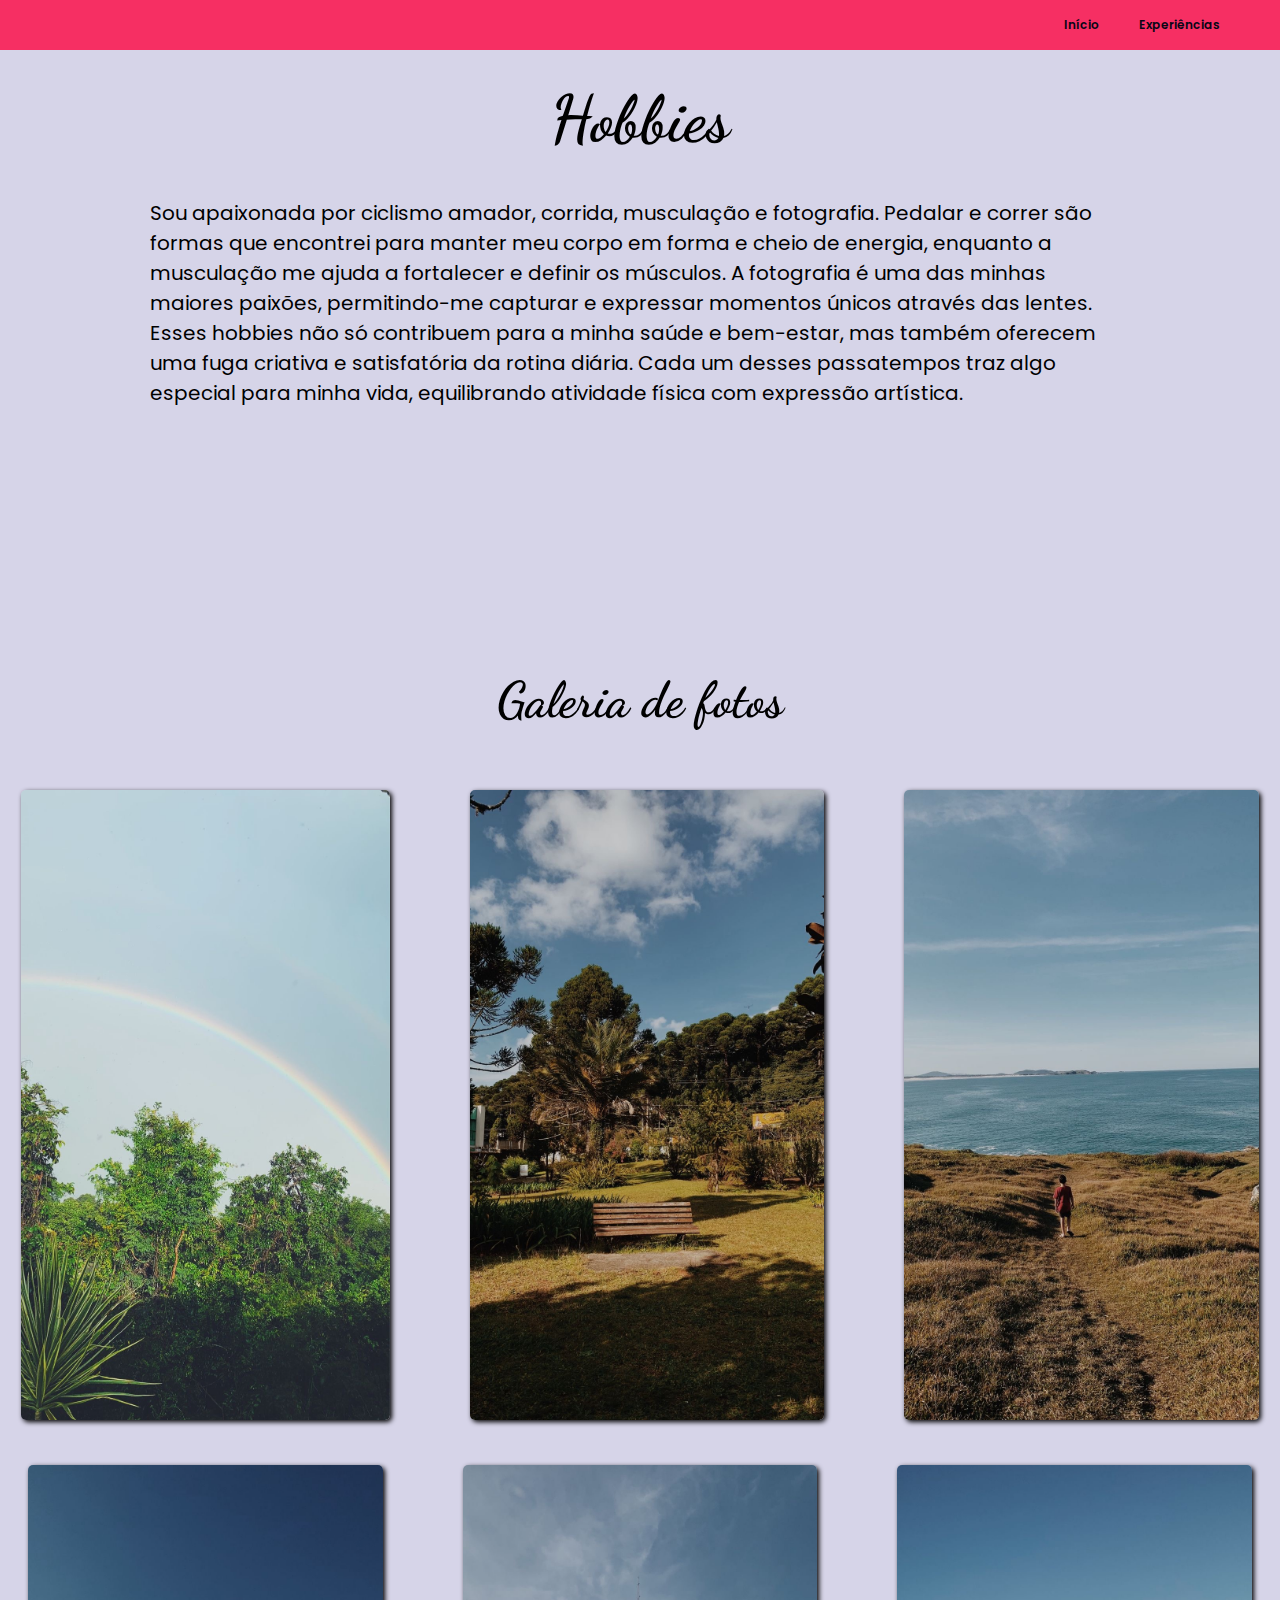
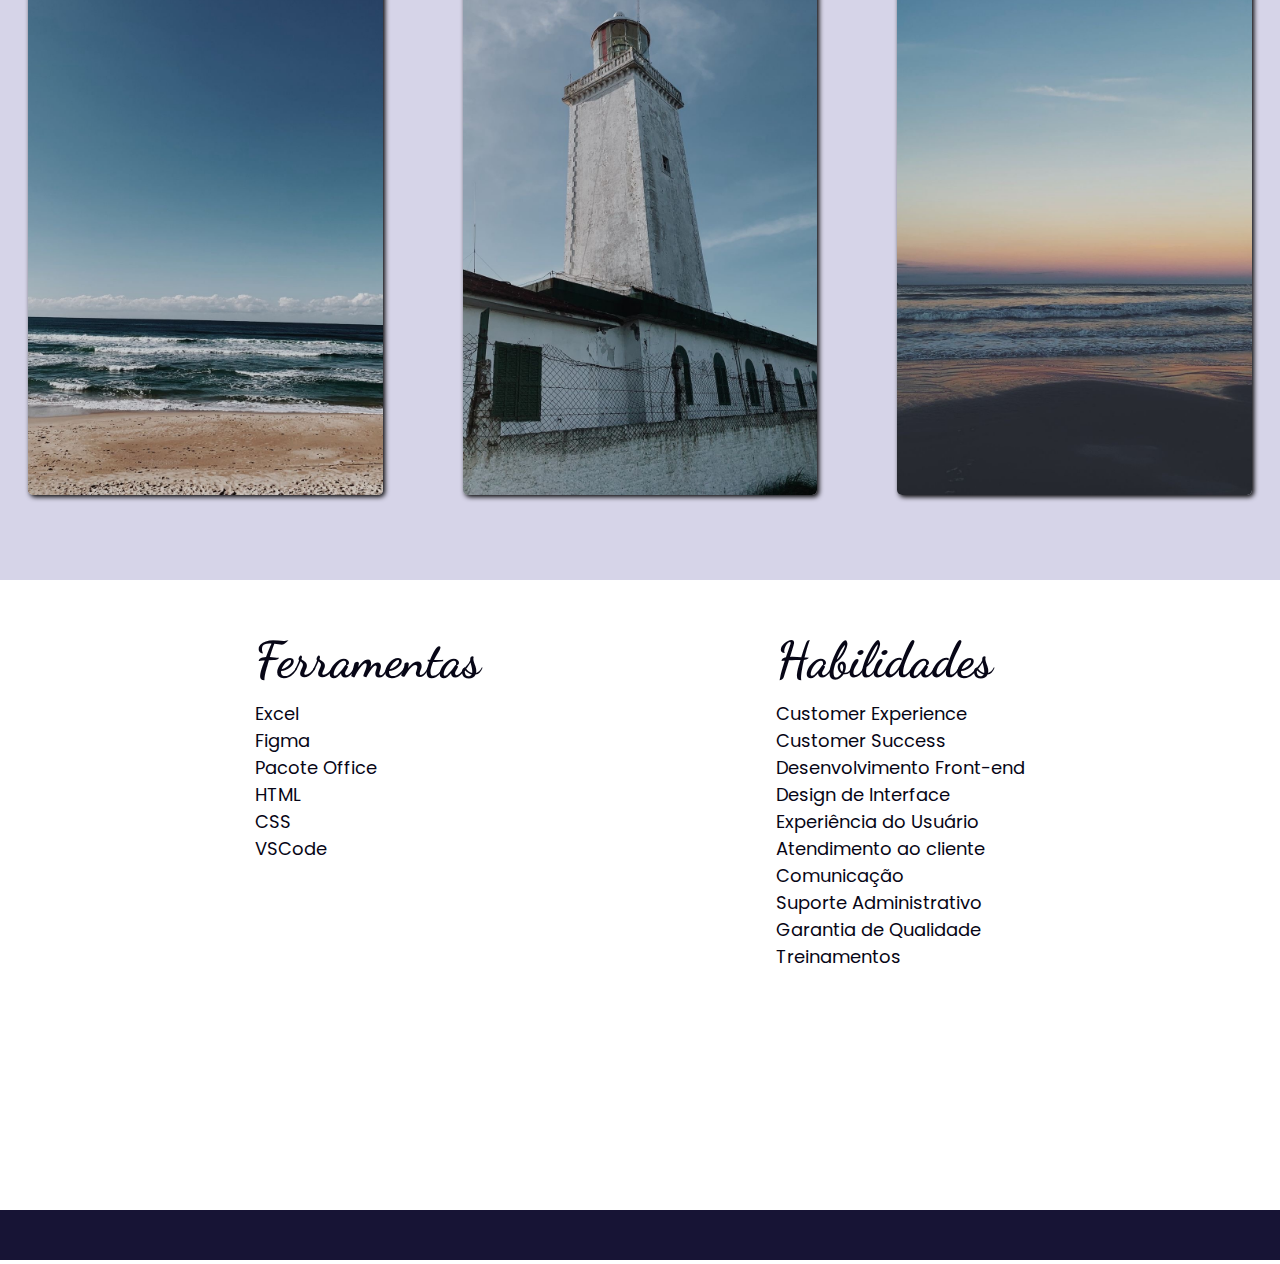
==== assets/Pages/hobbies.html @ 2f1df929 "Primeiro commit Projeto Desenvolvimento Web" ====
<!DOCTYPE html>
<html lang="pt-br">
<head>
    <meta charset="UTF-8">
    <meta name="viewport" content="width=device-width, initial-scale=1.0">
    <title>Hobbies</title>

    <link rel="stylesheet" href="https://cdnjs.cloudflare.com/ajax/libs/font-awesome/6.6.0/css/all.min.css" integrity="sha512-Kc323vGBEqzTmouAECnVceyQqyqdsSiqLQISBL29aUW4U/M7pSPA/gEUZQqv1cwx4OnYxTxve5UMg5GT6L4JJg==" crossorigin="anonymous" referrerpolicy="no-referrer" />

    <link rel="preconnect" href="https://fonts.googleapis.com">
    <link rel="preconnect" href="https://fonts.gstatic.com" crossorigin>
    <link href="https://fonts.googleapis.com/css2?family=Dancing+Script:wght@400..700&display=swap" rel="stylesheet">

    <link rel="preconnect" href="https://fonts.googleapis.com">
    <link rel="preconnect" href="https://fonts.gstatic.com" crossorigin>
    <link href="https://fonts.googleapis.com/css2?family=Poppins:ital,wght@0,100;0,200;0,300;0,400;0,500;0,600;0,700;0,800;0,900;1,100;1,200;1,300;1,400;1,500;1,600;1,700;1,800;1,900&display=swap" rel="stylesheet">

    <link rel="stylesheet" href="../../assets/CSS/hobbies.css">

</head>

<body>
<!-- ínicio do header  -->
    <header class="header">
        <h1>
            <a href="../../index.html"><i class="fa-solid fa-a"></i><i class="fa-solid fa-r"></i></a>
        </h1>

        <nav>
            <ul>
                <li><a href="../../index.html">Início</a></li>
                <li><a href="./experiências.html">Experiências</a></li>
            </ul>
        </nav>
    </header>
<!-- fim do header  -->

<!-- início do main  -->
    <main class="main">
        <h1>Hobbies</h1>
        <p>Sou apaixonada por ciclismo amador, corrida, musculação e fotografia. Pedalar e correr são formas que encontrei para manter meu corpo em forma e cheio de energia, enquanto a musculação me ajuda a fortalecer e definir os músculos. A fotografia é uma das minhas maiores paixões, permitindo-me capturar e expressar momentos únicos através das lentes. Esses hobbies não só contribuem para a minha saúde e bem-estar, mas também oferecem uma fuga criativa e satisfatória da rotina diária. Cada um desses passatempos traz algo especial para minha vida, equilibrando atividade física com expressão artística.</p>
    </main>
<!-- fim do main  -->

<!-- cards  -->
    <div class="section">
        <h1>Galeria de fotos</h1>
        <div class="cards1">
            <div class="card card1">
                <img src="../Images/fotoarcoíris.JPEG" alt="foto do arco íris">
            </div>
            <div class="card card2">
                <img src="../Images/fotobanco.JPEG" alt="foto de um banco em um jardim">
            </div>
            <div class="card card3">
                <img src="../Images/imagempraia.JPEG" alt="foto de uma praia">
            </div>
        </div>    
        <div class="cards2">
            <div class="card card4">
                <img src="../Images/fotomar.JPEG" alt="foto de menino na praia">
            </div>
            <div class="card card5">
                <img src="../Images/imagemfarol.JPEG" alt="foto de um farol">
            </div>
            <div class="card card6">
                <img src="../Images/imagempordosol.JPEG" alt="foto de por do sol">
            </div>
        </div>
    </div>
<!-- fim cards  -->
    
<!-- início article     -->
    <article class="article">
        <div class="box1">
            <h1>Ferramentas</h1>
            <ul>
                <li>Excel</li>
                <li>Figma</li>
                <li>Pacote Office</li>
                <li>HTML</li>
                <li>CSS</li>
                <li>VSCode</li>
            </ul>
        </div>
        <div class="box2">
            <h1>Habilidades</h1>
            <ul>
                <li>Customer Experience</li>
                <li>Customer Success</li>
                <li>Desenvolvimento Front-end</li>
                <li>Design de Interface</li>
                <li>Experiência do Usuário</li>
                <li>Atendimento ao cliente</li>
                <li>Comunicação</li>
                <li>Suporte Administrativo</li>
                <li>Garantia de Qualidade</li>
                <li>Treinamentos</li>
            </ul>
        </div>
    </article>
<!-- fim articles  -->

<!-- início do footer  -->
<footer class="footer">
    <nav>
        <ul>
            <li><a href="https://www.instagram.com/alinerferr?igsh=MTB2ajNmM253OGowMQ%3D%3D&utm_source=qr" target="_blank"><i class="fa-brands fa-instagram"></i></a></li>
            <li><a href="https://www.linkedin.com/in/aline-rocha-2189471b1" target="_blank"><i class="fa-brands fa-linkedin"></i></a></li>
            <li><a href="tel:41988330864" target="_blank"><i class="fa-brands fa-whatsapp"></i></a></li>
        </ul>
    </nav>
    <h1>
        <a href="../../index.html"><i class="fa-solid fa-chevron-left"></i></a>
    </h1><a href="./experiências.html"><i class="fa-solid fa-chevron-right"></i></a>
</footer>
<!-- fim do footeer  -->

</body>
</html>
---- assets/CSS/hobbies.css ----
* {
    margin: 0;
    padding: 0;
    box-sizing: border-box;
}

:root {
    --bg-color-lightest: RGB(255, 255, 255);
    --bg-color-light: RGB(214, 212, 232);
    --bg-color-mid: RGB(143, 138, 192);
    --bg-color-dark: RGB(23, 20, 53);
    --bg-color-darkest: RGB(7, 6, 22);
    --bg-color-brand: RGB(246, 47, 99);
}

html {
    font-size: 62.5%;
}

body {
    font-family: "Poppins", sans-serif;
}

.header a {
    color: var(--bg-color-darkest);
    text-decoration: none;
}

.header a:hover {
    color: var(--bg-color-lightest);
    transition: .5s;
}

ul {
    list-style: none;
}

.header {
    width: 100%;
    height: 5rem;
    background-color: var(--bg-color-brand);
    color: var(--bg-color-darkest);
    display: flex;
    align-items: center;
    justify-content: space-between;
    position: fixed;
}

.header h1 {
    margin: 10rem;
    padding: 4rem;
}

.header ul {
    margin: 5rem;
    padding: 1rem;
    font-size: 1.2rem;
    font-weight: 600;
    display: flex;
    gap: 4rem;
}

.main {
    width: 100%;
    height: 70vh;
    background-color: var(--bg-color-light);
}

.main h1 {
    font-size: 6.5rem;
    font-family: "Dancing Script", cursive;
    text-align: center;
    padding: 8rem 8rem 4rem 8rem;
}

.main p {
    font-size: 2rem;
    padding: 0rem 15rem 1rem 15rem;
}

.section {
    width: 100%;
    height: 100%;
    background-color: var(--bg-color-light);
}

.cards1 {
    display: flex;
    align-items: center;
    justify-content: center;
    gap: 8rem;
    padding: 2rem;
    
}

.cards2 {
    display: flex;
    align-items: center;
    justify-content: center;
    gap: 8rem;
    padding: 2rem 2rem 8rem 2rem;  
}

img {
    height: 70vh;
    border-radius: 5px;
    box-shadow: 2px 2px 5px;
}

.section h1 {
    font-family: "Dancing Script", cursive;
    font-size: 5rem;
    text-align: center;
    padding: 4rem;
}

.article {
    width: 100%;
    height: 70vh;
    background-color: var(--bg-color-lightest);
    color: var(--bg-color-darkest);
    display: flex;
    align-items:flex-center;
    justify-content: space-evenly;
}

.article h1 {
    font-family: "Dancing Script", cursive;
    font-size: 5rem;
    padding: 5rem 4rem 1rem 4rem;
}

.article li {
    font-size: 1.8rem;
    padding: 0px 4rem;
}

.footer {
    width: 100%;
    height: 5rem;
    background-color: var(--bg-color-dark);
    display: flex;
    align-items: center;
    justify-content: space-between;
}

.footer ul {
    display: flex;
    gap: 1.5rem;
}

.footer h1 {
    margin: 2rem;
    padding: 1rem;
}

.footer a {
    color: var(--bg-color-lightest);
    font-size: 2.5rem;
    margin: 5rem;
    padding: 1rem;
}

.footer a:hover {
    color: var(--bg-color-brand);
    transition: .5s;
}
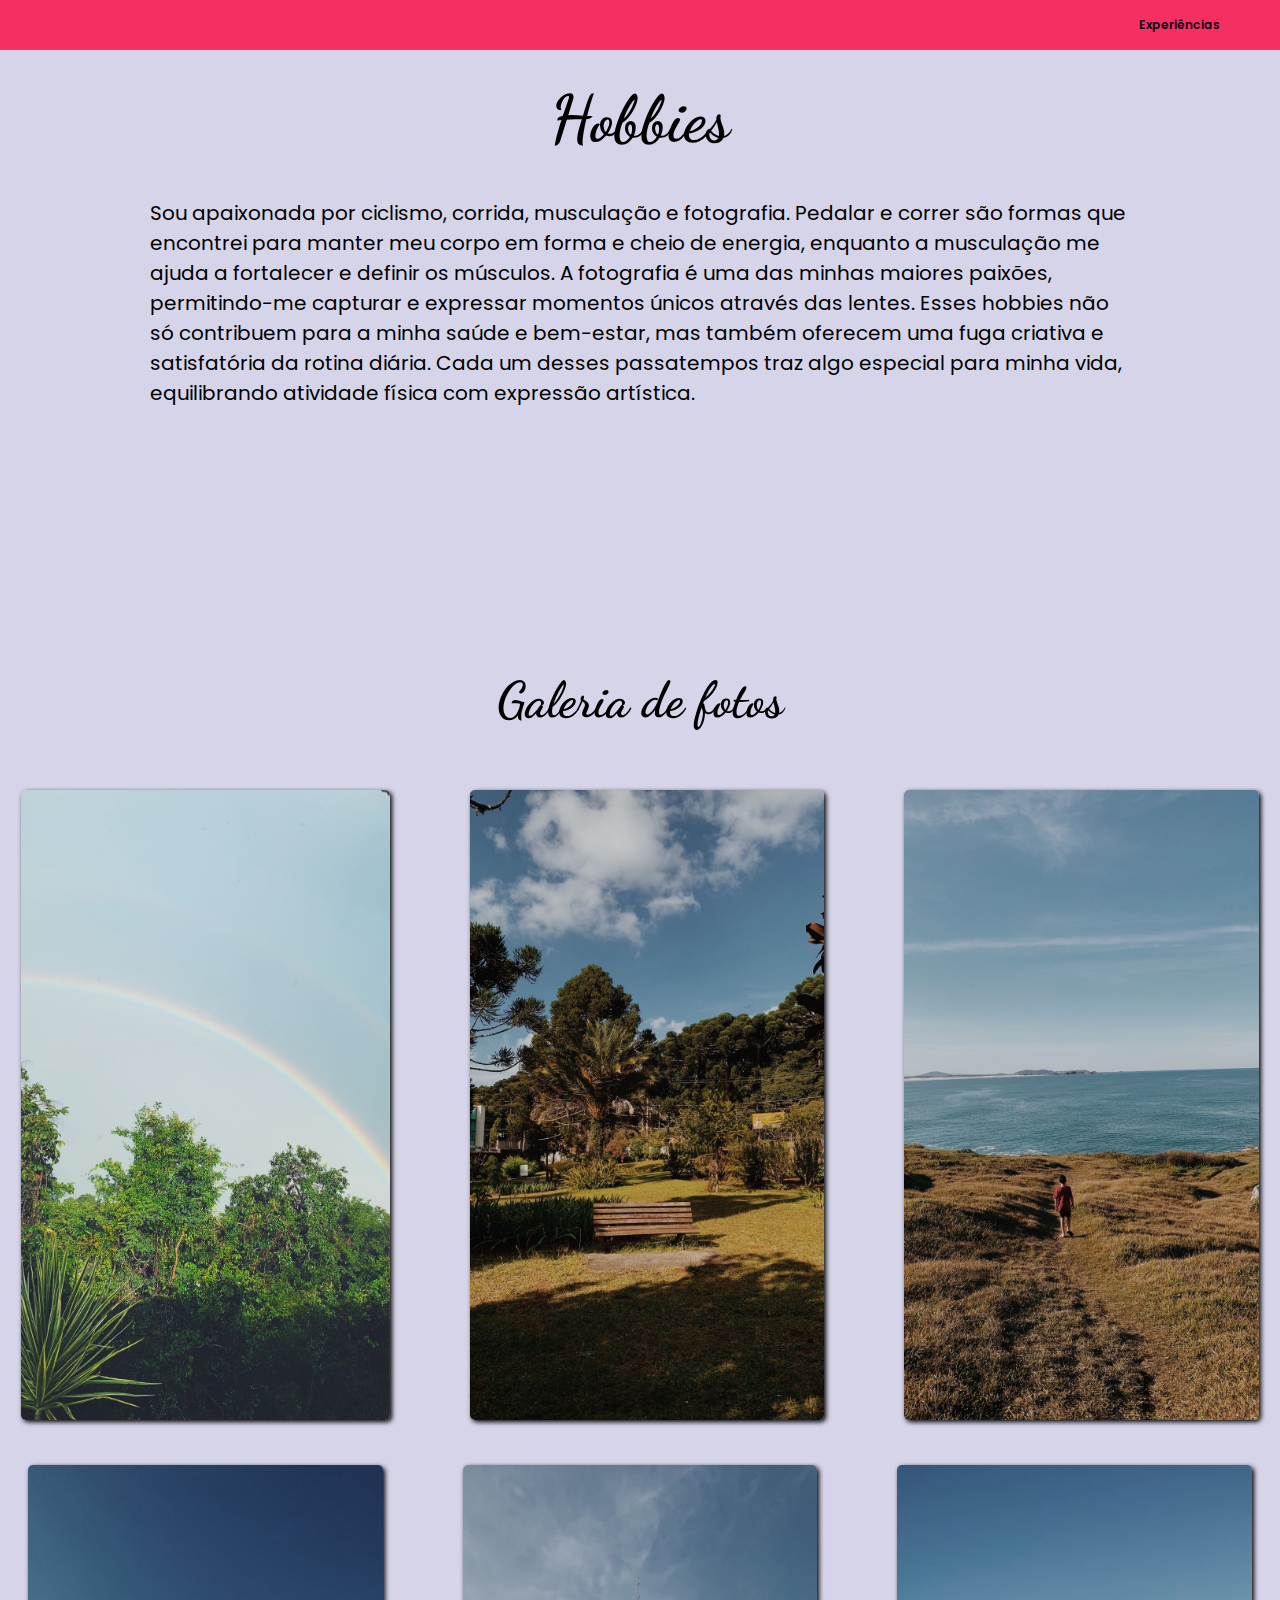
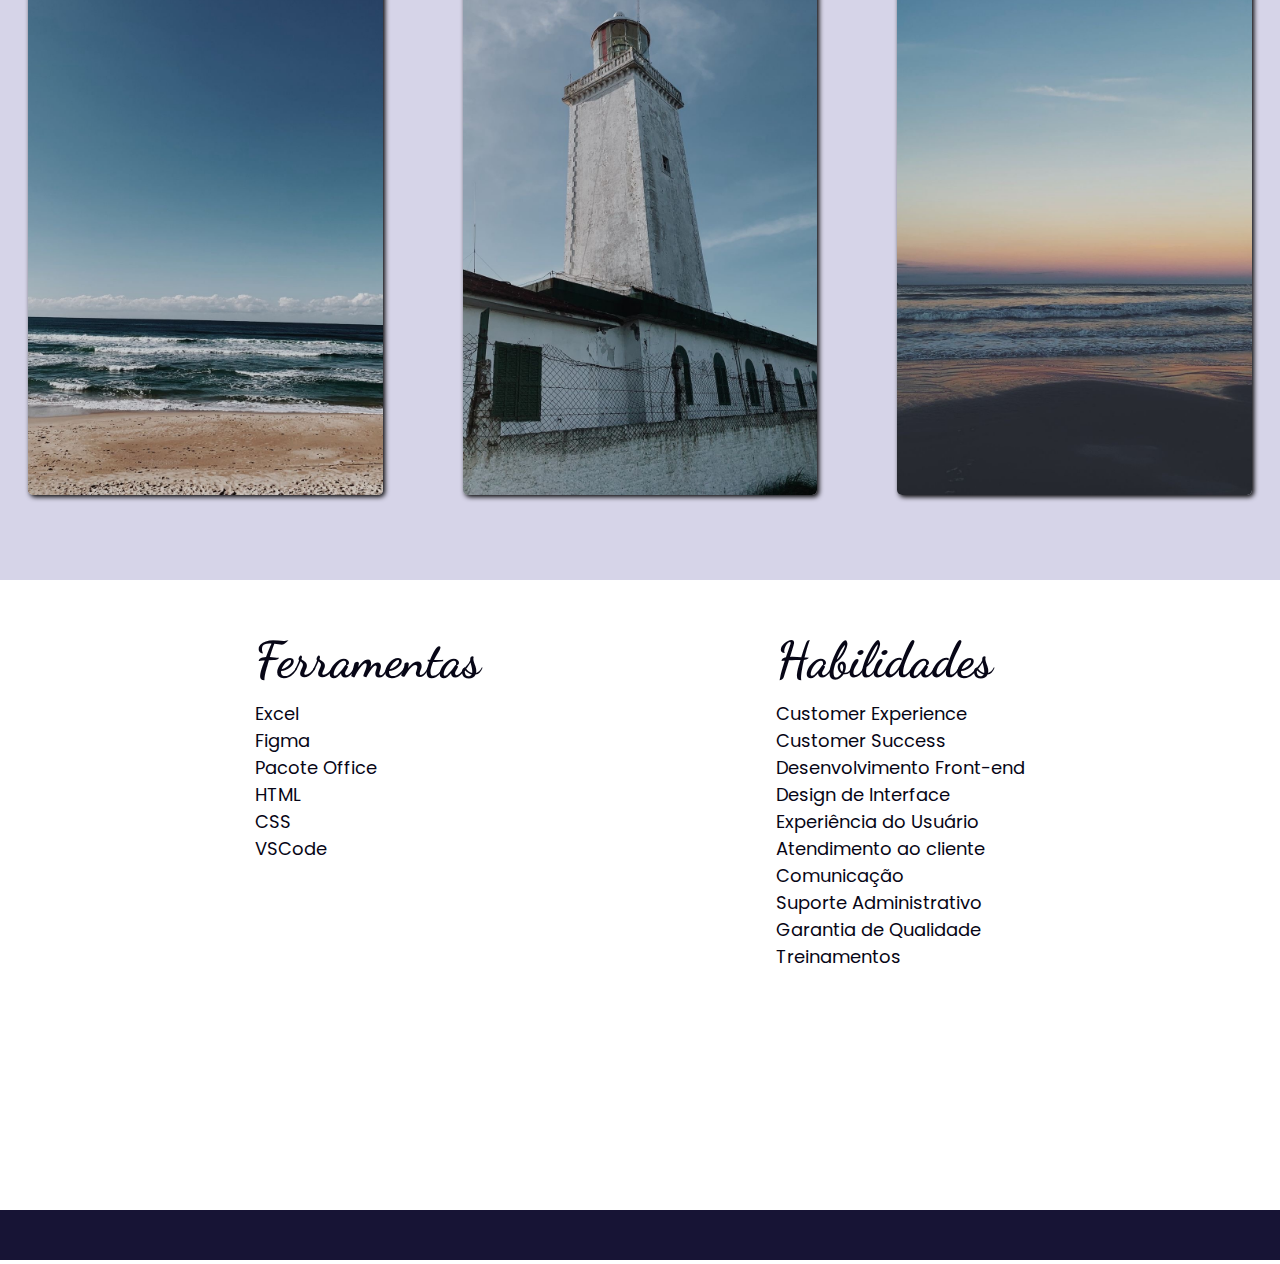
==== commit 29648bd9: "Alterações feitas em documentos HTML e aprimoramentos em CSS" ====
--- a/assets/Pages/hobbies.html
+++ b/assets/Pages/hobbies.html
@@ -28,7 +28,6 @@
 
         <nav>
             <ul>
-                <li><a href="../../index.html">Início</a></li>
                 <li><a href="./experiências.html">Experiências</a></li>
             </ul>
         </nav>
@@ -38,7 +37,7 @@
 <!-- início do main  -->
     <main class="main">
         <h1>Hobbies</h1>
-        <p>Sou apaixonada por ciclismo amador, corrida, musculação e fotografia. Pedalar e correr são formas que encontrei para manter meu corpo em forma e cheio de energia, enquanto a musculação me ajuda a fortalecer e definir os músculos. A fotografia é uma das minhas maiores paixões, permitindo-me capturar e expressar momentos únicos através das lentes. Esses hobbies não só contribuem para a minha saúde e bem-estar, mas também oferecem uma fuga criativa e satisfatória da rotina diária. Cada um desses passatempos traz algo especial para minha vida, equilibrando atividade física com expressão artística.</p>
+        <p>Sou apaixonada por ciclismo, corrida, musculação e fotografia. Pedalar e correr são formas que encontrei para manter meu corpo em forma e cheio de energia, enquanto a musculação me ajuda a fortalecer e definir os músculos. A fotografia é uma das minhas maiores paixões, permitindo-me capturar e expressar momentos únicos através das lentes. Esses hobbies não só contribuem para a minha saúde e bem-estar, mas também oferecem uma fuga criativa e satisfatória da rotina diária. Cada um desses passatempos traz algo especial para minha vida, equilibrando atividade física com expressão artística.</p>
     </main>
 <!-- fim do main  -->
 
@@ -47,24 +46,24 @@
         <h1>Galeria de fotos</h1>
         <div class="cards1">
             <div class="card card1">
-                <img src="../Images/fotoarcoíris.JPEG" alt="foto do arco íris">
+                <img src="../Images/fotoarcoíris.JPEG" alt="foto do arco íris" title="foto do arco íris">  
             </div>
             <div class="card card2">
-                <img src="../Images/fotobanco.JPEG" alt="foto de um banco em um jardim">
+                <img src="../Images/fotobanco.JPEG" alt="foto de um banco em um jardim" title="foto de um banco em um jardim"> 
             </div>
             <div class="card card3">
-                <img src="../Images/imagempraia.JPEG" alt="foto de uma praia">
-            </div>
+                <img src="../Images/imagempraia.JPEG" alt="foto de menino na praia" title="foto de menino na praia"> 
+    </div>
         </div>    
         <div class="cards2">
             <div class="card card4">
-                <img src="../Images/fotomar.JPEG" alt="foto de menino na praia">
+                <img src="../Images/fotomar.JPEG" alt="foto de uma praia" title="foto de uma praia"> 
             </div>
             <div class="card card5">
-                <img src="../Images/imagemfarol.JPEG" alt="foto de um farol">
+                <img src="../Images/imagemfarol.JPEG" alt="foto de um farol" title="foto de um farol"> 
             </div>
             <div class="card card6">
-                <img src="../Images/imagempordosol.JPEG" alt="foto de por do sol">
+                <img src="../Images/imagempordosol.JPEG" alt="foto de por do sol na praia" title="foto de por do sol na praia"> 
             </div>
         </div>
     </div>
